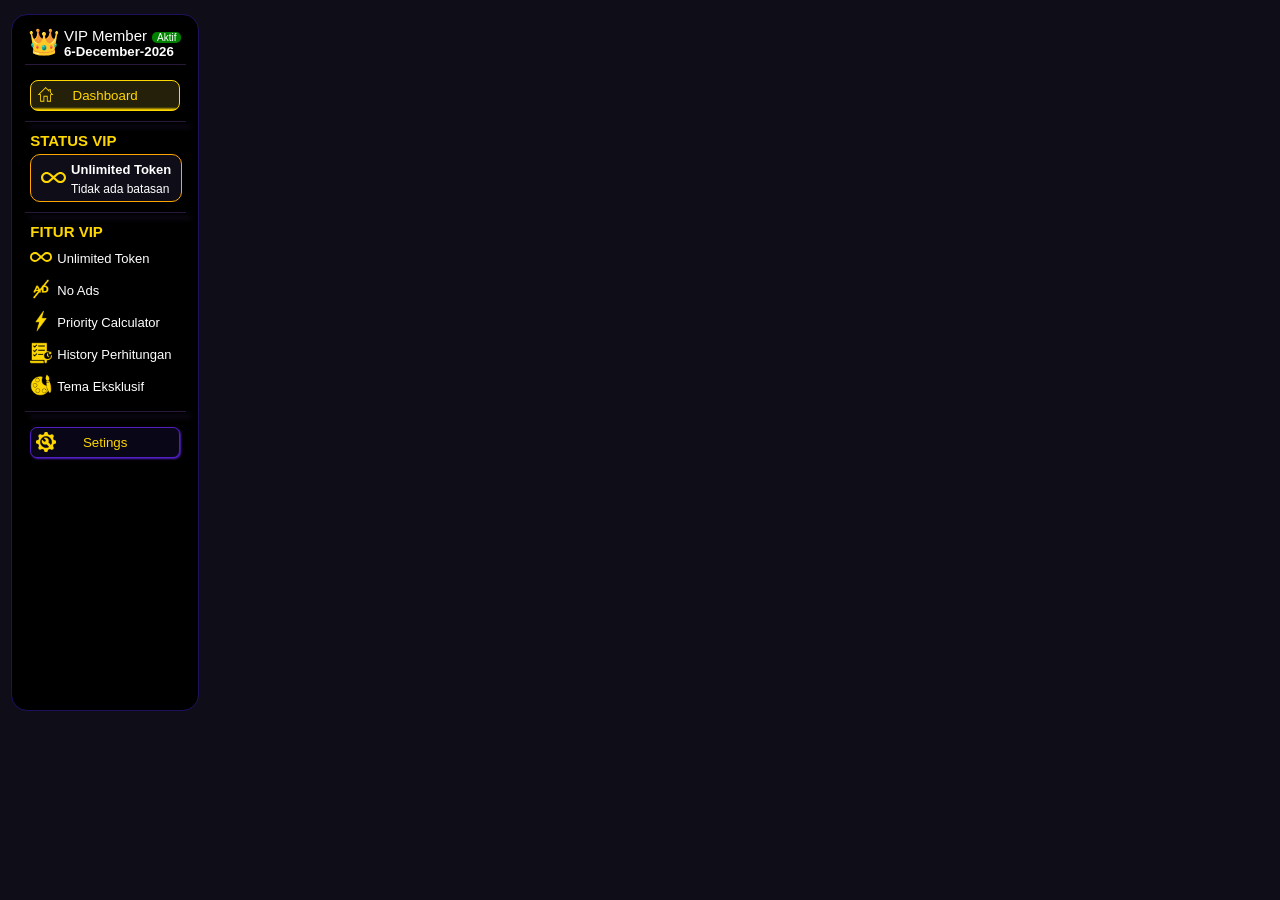
==== vip.html @ 097daad4 "feat: add new date every load the page" ====
<!doctype html>
<html lang="en">
  <head>
    <meta charset="UTF-8" />
    <meta name="viewport" content="width=device-width, initial-scale=1.0" />
    <link rel="icon" href="assets/2.png" />
    <link rel="stylesheet" href="vip.css" />
    <title>VIP Member</title>
  </head>
  <body>
    <main>
      <section class="section1">
        <div class="div_dasboard">
          <div class="div_dasboard1">
            <img src="assets/mahkota.svg" alt="icon" />
            <div>
              <h1>VIP Member</h1>
              <h5 id="waktu_aktif" class="waktu_aktif"></h5>
            </div>
          </div>
          <hr class="hr1" />
          <button class="button1">
            <img src="assets/home1.svg" />
            Dashboard
          </button>

          <hr class="hr2" />

          <div class="div_dasboard2">
            <h2>STATUS VIP</h2>
            <div class="div_dasboard3">
              <img src="assets/infinitygold.svg" />

              <div class="div_dasboard4">
                <h3>Unlimited Token</h3>
                <h4>Tidak ada batasan</h4>
              </div>
            </div>
          </div>

          <hr class="hr2" />

          <div class="div_dasboard5">
            <h2>FITUR VIP</h2>
            <div class="bungkus_list">
              <div class="list_fitur1">
                <img src="assets/infinitygold.svg" />
                <h4>Unlimited Token</h4>
              </div>

              <div class="list_fitur1">
                <img src="assets/noads.png" />
                <h4>No Ads</h4>
              </div>

              <div class="list_fitur1">
                <img src="assets/thunder.png" />
                <h4>Priority Calculator</h4>
              </div>

              <div class="list_fitur1">
                <img src="assets/history.png" />
                <h4>History Perhitungan</h4>
              </div>

              <div class="list_fitur1">
                <img src="assets/plate1.png" />
                <h4>Tema Eksklusif</h4>
              </div>
            </div>
          </div>
          <hr class="hr2" />

          <button class="button2">
            <img src="assets/seting.png" />Setings
          </button>
        </div>
      </section>
    </main>

    <script src="vip.js"></script>
  </body>
</html>
---- vip.css ----
body {
  font-family: Arial, Helvetica, sans-serif;
}

* {
  margin: 0;
  padding: 0;
}

a {
  color: black;
  text-decoration: none;
}

.section1 {
  display: flex;
  height: 100vh;
  width: 100vw;
  background-color: rgb(15, 13, 24);
}

.waktu_aktif {
  color: white;
}

.div_dasboard {
  display: flex;
  flex-direction: column;
  align-items: center;
  outline: 1.5px solid rgb(27, 17, 93);
  height: 75vh;
  width: 13vw;
  border-radius: 15px;
  margin-top: 15px;
  background-color: black;
  padding: 10px;
  transform: translateX(12px);
}

.div_dasboard1 {
  display: flex;
}

.div_dasboard1 img {
  width: 30px;
  height: auto;
}

.div_dasboard1 div {
  display: flex;
  flex-direction: column;
  margin-top: 2px;
  margin-left: 5px;
}

.div_dasboard1 h1 {
  font-size: 15px;
  font-weight: 500;
  color: white;
}

.hr1 {
  border: none;
  height: 0.5px;
  background-color: rgb(40, 25, 59);
  width: 97%;
  margin-top: 5px;
  margin-bottom: 5px;
}

.hr2 {
  border: none;
  height: 1px;
  background-color: rgb(40, 25, 59);
  box-shadow: 5px 5px 5px rgb(54, 33, 89);
  width: 97%;
  margin-top: 10px;
  margin-bottom: 5px;
}

.div_dasboard1 h1::after {
  content: "Aktif";
  background-color: green;
  color: white;
  padding: 0px 5px 0px;
  font-size: 10px;
  border-radius: 5px;
  margin-left: 5px;
}

.button1 {
  background: linear-gradient(to bottom, rgb(36, 32, 9) 90%, gold);
  border: 1px solid gold;
  border-radius: 8px;
  color: gold;
  font-weight: 500px;
  padding: 7px 10px 7px;
  margin-top: 10px;
  cursor: pointer;
  position: relative;
  width: 90%;
}

.button1 img {
  width: 20px;
  height: auto;
  position: absolute;
  top: 50%;
  left: 10%;
  transform: translate(-50%, -50%);
}

.div_dasboard2 {
  width: 90%;
}

.div_dasboard2 h2 {
  color: gold;
  font-size: 15px;
  margin-top: 5px;
  margin-bottom: 5px;
}

.div_dasboard3 {
  display: flex;
  align-items: center;
  justify-content: center;
  background-color: rgb(15, 13, 24);
  width: 100%;
  border: 1px solid orange;
  border-radius: 10px;
}

.div_dasboard3 h3 {
  color: white;
  font-size: 13px;
  margin-top: 7px;
  margin-bottom: 5px;
}

.div_dasboard3 h4 {
  color: white;
  font-size: 12px;
  margin-bottom: 5px;
  font-weight: 500;
}

.div_dasboard3 img {
  width: 25px;
  height: auto;
  margin-right: 5px;
}

.div_dasboard4 {
  display: flex;
  flex-direction: column;
}

.div_dasboard5 {
  display: flex;
  flex-direction: column;
  width: 90%;
}

.div_dasboard5 h2 {
  color: gold;
  font-size: 15px;
  margin-top: 5px;
  margin-bottom: 5px;
}

.bungkus_list {
  margin-top: 6px;
  display: flex;
  flex-direction: column;
  gap: 10px;
}

.list_fitur1 {
  display: flex;
  justify-content: left;
  width: 100%;
  position: relative;
}

.list_fitur1 img {
  width: 22px;
  height: auto;
  margin-right: 5px;
  position: relative;
  top: -5px;
  left: 0;
}

.list_fitur1 h4 {
  color: white;
  font-size: 13px;
  font-weight: 500;
}

.button2 {
  background-color: rgb(9, 7, 23);
  border: 1px solid rgb(79, 31, 192);
  box-shadow: 1px 1px 2px rgb(79, 31, 192);
  border-radius: 7px;
  width: 90%;
  color: gold;
  padding: 7px 0 7px;
  font-weight: 500;
  position: relative;
  cursor: pointer;
  margin-bottom: 10px;
  margin-top: 10px;
}

.button2 img {
  width: 20px;
  height: auto;
  margin-right: 5px;
  position: absolute;
  left: 10%;
  top: 50%;
  transform: translate(-50%, -50%);
}
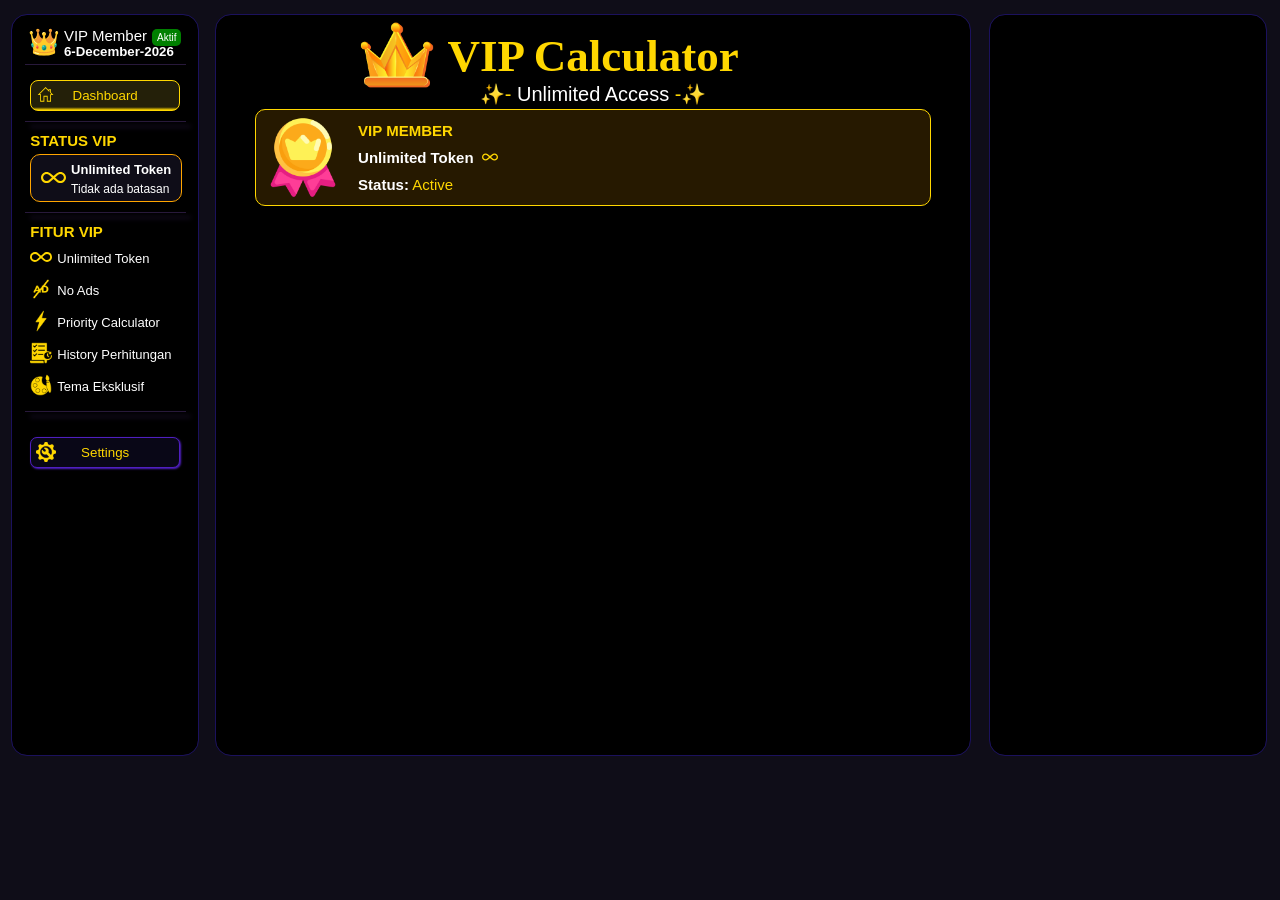
==== commit 3ade73d8: "Add new background image (bg2.png) to assets" ====
--- a/vip.html
+++ b/vip.html
@@ -72,9 +72,30 @@
           <hr class="hr2" />
 
           <button class="button2">
-            <img src="assets/seting.png" />Setings
+            <img src="assets/seting.png" />Settings
           </button>
         </div>
+
+        <div class="cal1">
+          <div class="cal2">
+            <img src="assets/crown.png" />
+            <h1>VIP Calculator</h1>
+          </div>
+          <h2 class="unacc">Unlimited Access</h2>
+
+          <div class="cal3">
+            <img src="assets/VIP.png" />
+            <div class="cal4">
+              <h2>VIP MEMBER</h2>
+              <h3>Unlimited Token</h3>
+              <h4>Status:</h4>
+            </div>
+          </div>
+        </div>
+
+        <!-- pemisah history perhitungan -->
+
+        <div class="his1"></div>
       </section>
     </main>
 
--- a/vip.css
+++ b/vip.css
@@ -28,7 +28,7 @@
   flex-direction: column;
   align-items: center;
   outline: 1.5px solid rgb(27, 17, 93);
-  height: 75vh;
+  height: 80vh;
   width: 13vw;
   border-radius: 15px;
   margin-top: 15px;
@@ -85,6 +85,7 @@
   padding: 0px 5px 0px;
   font-size: 10px;
   border-radius: 5px;
+  padding: 3px 5px 3px;
   margin-left: 5px;
 }
 
@@ -209,8 +210,11 @@
   font-weight: 500;
   position: relative;
   cursor: pointer;
-  margin-bottom: 10px;
-  margin-top: 10px;
+  margin-top: 20px;
+}
+
+.button2:active {
+  transform: scale(0.9);
 }
 
 .button2 img {
@@ -222,3 +226,124 @@
   top: 50%;
   transform: translate(-50%, -50%);
 }
+
+.cal1 {
+  display: flex;
+  flex-direction: column;
+  align-items: center;
+  background-color: black;
+  border-radius: 15px;
+  outline: 1.5px solid rgb(27, 17, 93);
+  position: relative;
+  height: 80vh;
+  width: 57.3vw;
+  transform: translateX(30px);
+  margin-top: 15px;
+  padding: 10px;
+}
+
+.cal2 {
+  display: flex;
+  font-family: "Times New Roman", Times, serif;
+  position: relative;
+}
+
+.cal2 h1 {
+  color: gold;
+  font-size: 45px;
+  margin-top: 5px;
+}
+
+.cal2 img {
+  width: 80px;
+  height: auto;
+  position: absolute;
+  top: -10px;
+  left: -90px;
+}
+
+.unacc {
+  font-size: 20px;
+  font-weight: 500;
+  color: white;
+  margin-bottom: 3px;
+}
+
+.unacc::before {
+  content: "✨- ";
+  color: gold;
+}
+
+.unacc::after {
+  content: " -✨";
+  color: gold;
+}
+
+.cal3 {
+  display: flex;
+  width: 90%;
+  height: auto;
+  gap: 15px;
+  border: 1.5px solid gold;
+  background-color: rgb(38, 25, 0);
+  border-radius: 10px;
+  padding: 7px;
+}
+
+.cal3 img {
+  width: 80px;
+  height: auto;
+}
+
+.cal4 {
+  display: flex;
+  flex-direction: column;
+  position: relative;
+}
+
+.cal4 h2 {
+  color: gold;
+  font-size: 15px;
+  margin-top: 5px;
+  margin-bottom: 5px;
+}
+
+.cal4 h3 {
+  color: white;
+  font-size: 15px;
+  margin-top: 5px;
+  margin-bottom: 5px;
+}
+
+.cal4 h3::after {
+  content: url("assets/infinitygold.svg");
+  position: absolute;
+  left: 107%;
+}
+
+.cal4 h4 {
+  color: white;
+  font-size: 15px;
+  margin-top: 5px;
+  margin-bottom: 5px;
+}
+
+.cal4 h4::after {
+  content: " Active";
+  color: gold;
+  font-weight: 500;
+}
+
+.his1 {
+  display: flex;
+  flex-direction: column;
+  background-color: black;
+  border-radius: 15px;
+  outline: 1.5px solid rgb(27, 17, 93);
+  position: relative;
+  height: 80vh;
+  width: 20vw;
+  transform: translateX(50px);
+  margin-top: 15px;
+  padding: 10px;
+}
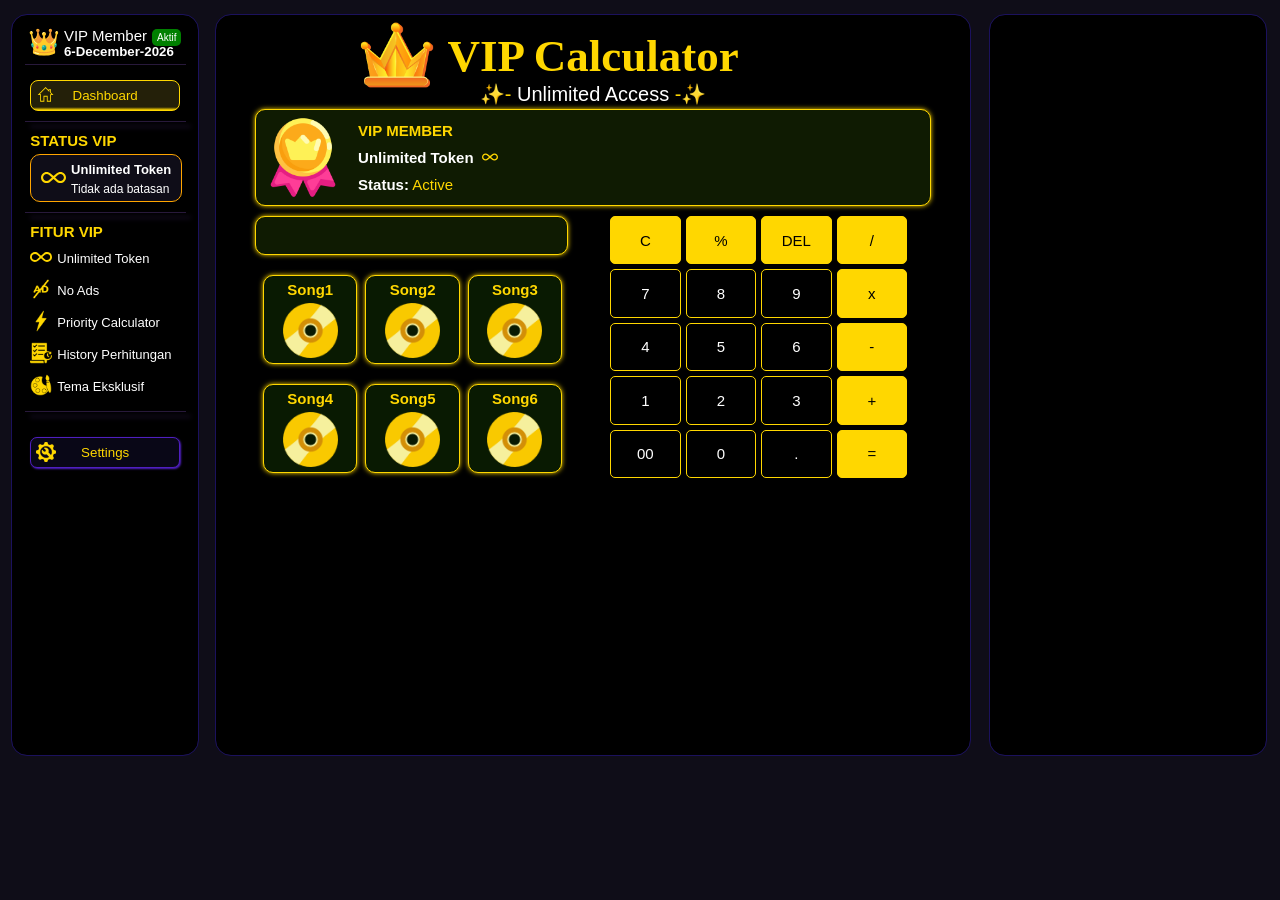
==== commit 1092f8de: "feat: add calculator interface with input and button functionality" ====
--- a/vip.html
+++ b/vip.html
@@ -91,6 +91,66 @@
               <h4>Status:</h4>
             </div>
           </div>
+
+          <div class="cal5">
+            <div class="bungkus1">
+              <input type="text" id="input1" />
+              <div class="cal6">
+                <div class="div_lagu">
+                  <h4>Song1</h4>
+                  <img src="assets/kaset.png" />
+                </div>
+
+                <div class="div_lagu">
+                  <h4>Song2</h4>
+                  <img src="assets/kaset.png" />
+                </div>
+
+                <div class="div_lagu">
+                  <h4>Song3</h4>
+                  <img src="assets/kaset.png" />
+                </div>
+
+                <div class="div_lagu">
+                  <h4>Song4</h4>
+                  <img src="assets/kaset.png" />
+                </div>
+
+                <div class="div_lagu">
+                  <h4>Song5</h4>
+                  <img src="assets/kaset.png" />
+                </div>
+
+                <div class="div_lagu">
+                  <h4>Song6</h4>
+                  <img src="assets/kaset.png" />
+                </div>
+              </div>
+            </div>
+
+            <div class="cal7">
+              <button onclick="hapus_semua()">C</button>
+              <button onclick="hitung('%')">%</button>
+              <button onclick="hapus()">DEL</button>
+              <button onclick="hitung('/')">/</button>
+              <button onclick="hitung(7)">7</button>
+              <button onclick="hitung(8)">8</button>
+              <button onclick="hitung(9)">9</button>
+              <button onclick="hitung('*')">x</button>
+              <button onclick="hitung(4)">4</button>
+              <button onclick="hitung(5)">5</button>
+              <button onclick="hitung(6)">6</button>
+              <button onclick="hitung('-')">-</button>
+              <button onclick="hitung(1)">1</button>
+              <button onclick="hitung(2)">2</button>
+              <button onclick="hitung(3)">3</button>
+              <button onclick="hitung('+')">+</button>
+              <button onclick="hitung('00')">00</button>
+              <button onclick="hitung(0)">0</button>
+              <button onclick="hitung('.')">.</button>
+              <button onclick="hasil()">=</button>
+            </div>
+          </div>
         </div>
 
         <!-- pemisah history perhitungan -->
--- a/vip.css
+++ b/vip.css
@@ -285,7 +285,8 @@
   height: auto;
   gap: 15px;
   border: 1.5px solid gold;
-  background-color: rgb(38, 25, 0);
+  box-shadow: 0 0 5px gold;
+  background-color: rgb(15, 27, 2);
   border-radius: 10px;
   padding: 7px;
 }
@@ -347,3 +348,103 @@
   margin-top: 15px;
   padding: 10px;
 }
+
+.bungkus1 {
+  width: 45%;
+  display: flex;
+  flex-direction: column;
+  align-items: center;
+}
+
+.cal5 {
+  display: flex;
+  width: 90%;
+}
+
+.cal5 input {
+  background-color: rgb(15, 27, 2);
+  border: 1.5px solid gold;
+  box-shadow: 0 0 5px gold;
+  border-radius: 10px;
+  font-size: 20px;
+  padding: 7px;
+  width: 100%;
+  color: gold;
+  margin-top: 10px;
+}
+
+.cal6 {
+  display: grid;
+  grid-template-columns: repeat(3, 1fr);
+  gap: 10px;
+  width: 100%;
+  height: auto;
+  margin-top: 10px;
+  margin-bottom: 10px;
+}
+
+.div_lagu {
+  display: flex;
+  flex-direction: column;
+  align-items: center;
+  margin-top: 10px;
+  width: 100%;
+  height: auto;
+  background-color: rgb(9, 26, 2);
+  border-radius: 10px;
+  border: 1.5px solid gold;
+  box-shadow: 0 0 5px gold;
+}
+.div_lagu h4 {
+  color: gold;
+  font-size: 15px;
+  margin-top: 5px;
+  margin-bottom: 5px;
+}
+
+.div_lagu img {
+  width: 55px;
+  height: auto;
+  margin-bottom: 5px;
+}
+
+.cal7 {
+  display: grid;
+  grid-template-columns: repeat(4, 1fr);
+  width: 45%;
+  height: auto;
+  margin-bottom: 5px;
+  gap: 5px;
+  transform: translateX(50px);
+  margin-top: 10px;
+}
+
+.cal7 button {
+  border: 0.5px solid gold;
+  border-radius: 5px;
+  color: white;
+  background-color: black;
+  font-size: 15px;
+  padding: 5px;
+  cursor: pointer;
+}
+
+.cal7 button:first-child {
+  background-color: gold;
+  color: black;
+}
+
+.cal7 button:nth-child(2) {
+  background-color: gold;
+  color: black;
+}
+
+.cal7 button:nth-child(3) {
+  background-color: gold;
+  color: black;
+}
+
+.cal7 button:nth-child(4n) {
+  background-color: gold;
+  color: black;
+}
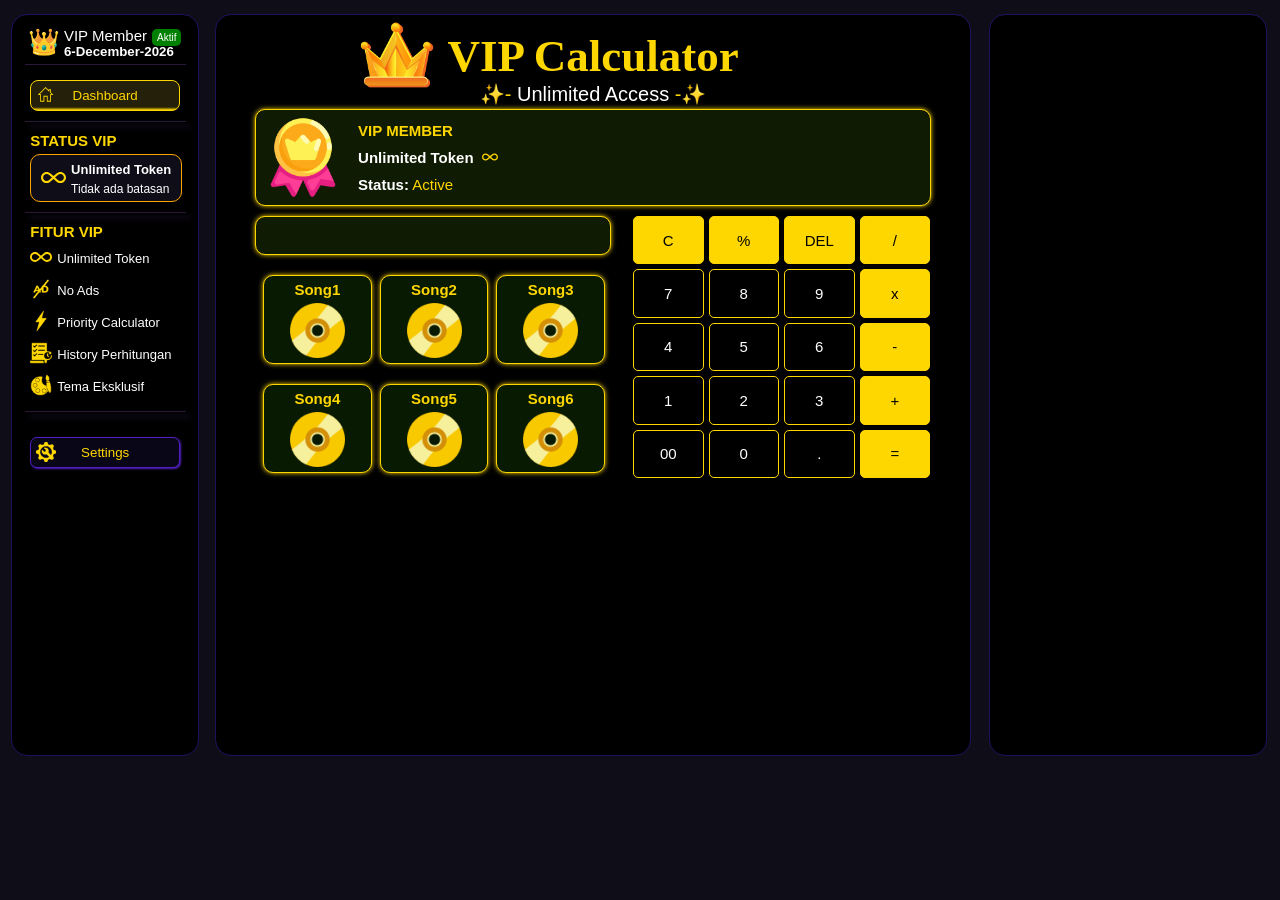
==== commit 2f486884: "feat: update input handling and add lyrics display functionality" ====
--- a/vip.html
+++ b/vip.html
@@ -96,7 +96,7 @@
             <div class="bungkus1">
               <input type="text" id="input1" />
               <div class="cal6">
-                <div class="div_lagu">
+                <div class="div_lagu" id="lagu1">
                   <h4>Song1</h4>
                   <img src="assets/kaset.png" />
                 </div>
--- a/vip.css
+++ b/vip.css
@@ -350,7 +350,7 @@
 }
 
 .bungkus1 {
-  width: 45%;
+  width: 51.5%;
   display: flex;
   flex-direction: column;
   align-items: center;
@@ -415,7 +415,7 @@
   height: auto;
   margin-bottom: 5px;
   gap: 5px;
-  transform: translateX(50px);
+  transform: translateX(30px);
   margin-top: 10px;
 }
 
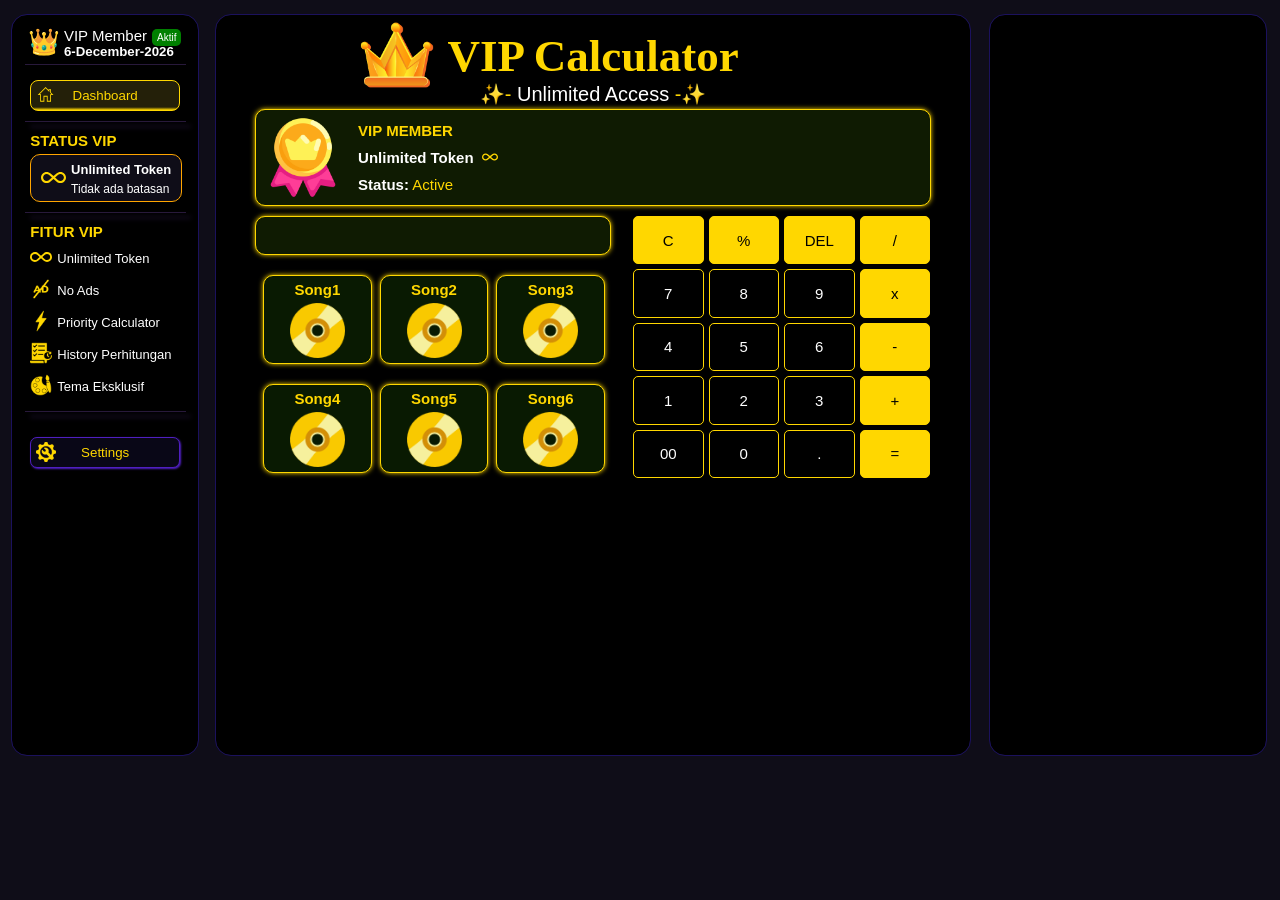
==== commit e85ac314: "feat: add audio playback functionality and update lyrics display logic" ====
--- a/vip.html
+++ b/vip.html
@@ -7,6 +7,7 @@
     <link rel="stylesheet" href="vip.css" />
     <title>VIP Member</title>
   </head>
+  <audio src="audio/Dunia Yang Nanti.mp3" type="audio/mp3" id="audio1"></audio>
   <body>
     <main>
       <section class="section1">
--- a/vip.css
+++ b/vip.css
@@ -394,6 +394,7 @@
   border-radius: 10px;
   border: 1.5px solid gold;
   box-shadow: 0 0 5px gold;
+  cursor: pointer;
 }
 .div_lagu h4 {
   color: gold;
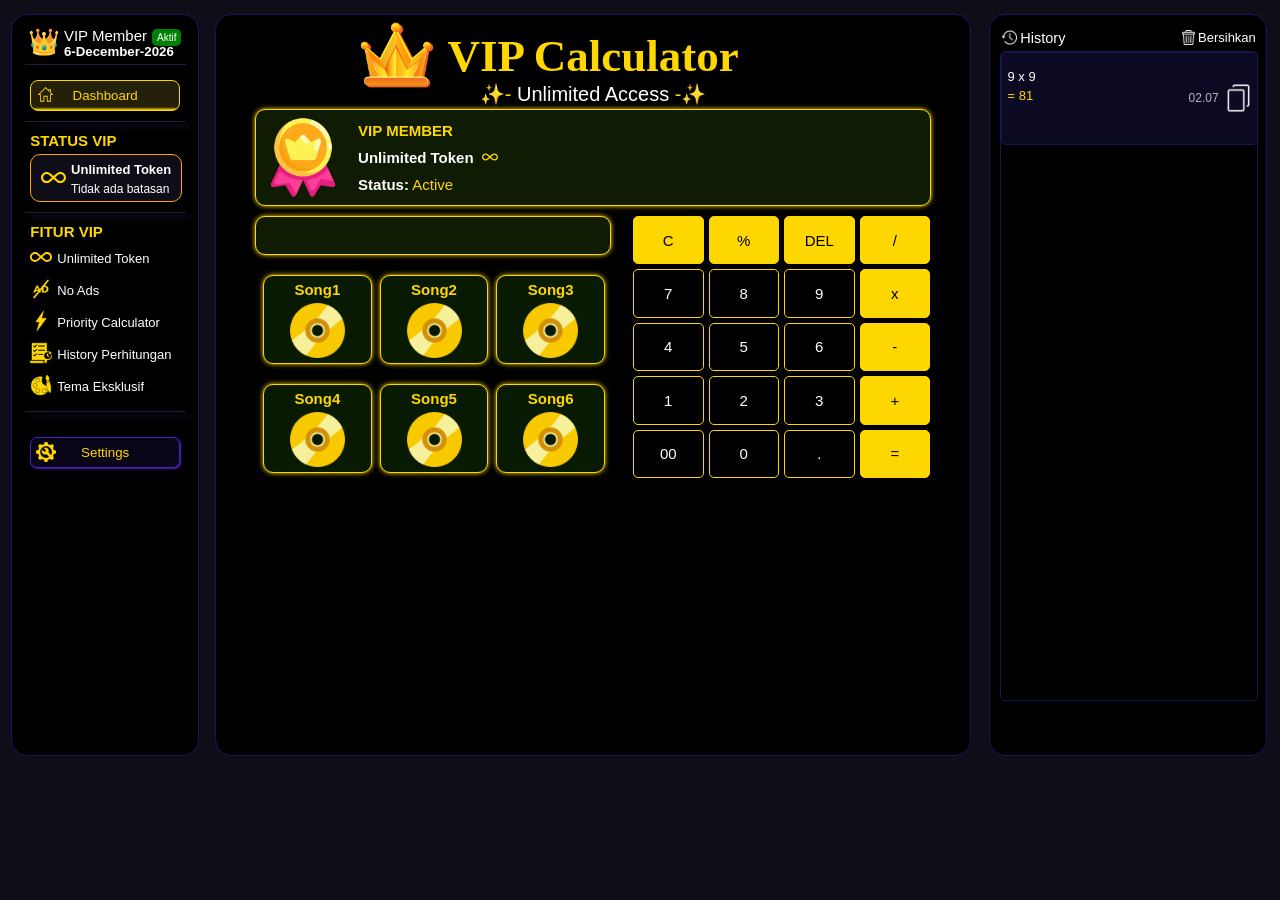
==== commit b00b59b4: "feat: enhance history display and add song rotation animation" ====
--- a/vip.html
+++ b/vip.html
@@ -99,32 +99,32 @@
               <div class="cal6">
                 <div class="div_lagu" id="lagu1">
                   <h4>Song1</h4>
-                  <img src="assets/kaset.png" />
+                  <img src="assets/kaset.png" id="kaset1" />
                 </div>
 
                 <div class="div_lagu">
                   <h4>Song2</h4>
-                  <img src="assets/kaset.png" />
+                  <img src="assets/kaset.png" id="kaset2" />
                 </div>
 
                 <div class="div_lagu">
                   <h4>Song3</h4>
-                  <img src="assets/kaset.png" />
+                  <img src="assets/kaset.png" id="kaset3" />
                 </div>
 
                 <div class="div_lagu">
                   <h4>Song4</h4>
-                  <img src="assets/kaset.png" />
+                  <img src="assets/kaset.png" id="kaset4" />
                 </div>
 
                 <div class="div_lagu">
                   <h4>Song5</h4>
-                  <img src="assets/kaset.png" />
+                  <img src="assets/kaset.png" id="kaset5" />
                 </div>
 
                 <div class="div_lagu">
                   <h4>Song6</h4>
-                  <img src="assets/kaset.png" />
+                  <img src="assets/kaset.png" id="kaset6" />
                 </div>
               </div>
             </div>
@@ -156,7 +156,26 @@
 
         <!-- pemisah history perhitungan -->
 
-        <div class="his1"></div>
+        <div class="his1">
+          <div class="div_judul">
+            <h1><img src="assets/historywhite.png" alt="history" />History</h1>
+            <h3><img src="assets/trash.png" alt="trash" />Bersihkan</h3>
+          </div>
+
+          <div class="div_history">
+            <div class="div_history1">
+              <div class="div1">
+                <h4>9 x 9</h4>
+                <h5>= 81</h5>
+              </div>
+
+              <div class="div2">
+                <h4>02.07</h4>
+                <img src="assets/copy.png" />
+              </div>
+            </div>
+          </div>
+        </div>
       </section>
     </main>
 
--- a/vip.css
+++ b/vip.css
@@ -335,20 +335,6 @@
   font-weight: 500;
 }
 
-.his1 {
-  display: flex;
-  flex-direction: column;
-  background-color: black;
-  border-radius: 15px;
-  outline: 1.5px solid rgb(27, 17, 93);
-  position: relative;
-  height: 80vh;
-  width: 20vw;
-  transform: translateX(50px);
-  margin-top: 15px;
-  padding: 10px;
-}
-
 .bungkus1 {
   width: 51.5%;
   display: flex;
@@ -409,6 +395,22 @@
   margin-bottom: 5px;
 }
 
+.div_lagu #kaset1.kaseton {
+  width: 55px;
+  height: auto;
+  margin-bottom: 5px;
+  animation: rotate 2s linear infinite;
+}
+
+@keyframes rotate {
+  from {
+    transform: rotate(0deg);
+  }
+  to {
+    transform: rotate(360deg);
+  }
+}
+
 .cal7 {
   display: grid;
   grid-template-columns: repeat(4, 1fr);
@@ -449,3 +451,125 @@
   background-color: gold;
   color: black;
 }
+
+.his1 {
+  display: flex;
+  flex-direction: column;
+  background-color: black;
+  border-radius: 15px;
+  outline: 1.5px solid rgb(27, 17, 93);
+  position: relative;
+  height: 80vh;
+  width: 20vw;
+  transform: translateX(50px);
+  margin-top: 15px;
+  padding: 10px;
+}
+
+.his1 .div_judul {
+  display: flex;
+  justify-content: space-between;
+  width: 100%;
+}
+
+.his1 .div_judul img[alt="history"] {
+  width: 15px;
+  height: auto;
+  position: absolute;
+  left: -40%;
+}
+
+.his1 .div_judul img[alt="trash"] {
+  width: 15px;
+  height: auto;
+  position: absolute;
+  left: -30%;
+}
+
+.his1 h1 {
+  color: white;
+  font-size: 14.5px;
+  margin-top: 5px;
+  margin-bottom: 5px;
+  font-weight: 500;
+  position: relative;
+  left: 8%;
+}
+
+.his1 h3 {
+  color: white;
+  font-size: 13px;
+  margin-top: 5px;
+  margin-bottom: 5px;
+  font-weight: 400;
+  position: relative;
+}
+
+.div_history {
+  height: 90%;
+  width: 100%;
+  overflow-y: auto;
+  border: 1px solid rgb(15, 26, 83);
+  border-radius: 5px;
+}
+
+.div_history1 {
+  display: flex;
+  justify-content: space-between;
+  background-color: rgb(12, 9, 35);
+  border: 1px solid rgb(15, 26, 83);
+  border-radius: 5px;
+  position: relative;
+  height: 14%;
+  width: 99.6%;
+}
+
+.div1 {
+  display: flex;
+  flex-direction: column;
+}
+
+.div1 h4 {
+  color: white;
+  font-size: 13px;
+  top: 18%;
+  left: 20%;
+  font-weight: 400;
+  position: relative;
+}
+
+.div1 h5 {
+  color: gold;
+  font-size: 13px;
+  top: 22%;
+  left: 20%;
+  font-weight: 400;
+  position: relative;
+}
+
+.div2 {
+  display: flex;
+  width: 20%;
+  position: relative;
+}
+
+.div2 h4 {
+  color: white;
+  font-size: 12px;
+  position: absolute;
+  top: 50%;
+  transform: translateY(-50%);
+  right: 75%;
+  font-weight: 400;
+  opacity: 0.7;
+}
+
+.div2 img {
+  width: 27px;
+  height: auto;
+  position: absolute;
+  right: 10%;
+  top: 50%;
+  transform: translateY(-50%);
+  cursor: pointer;
+}
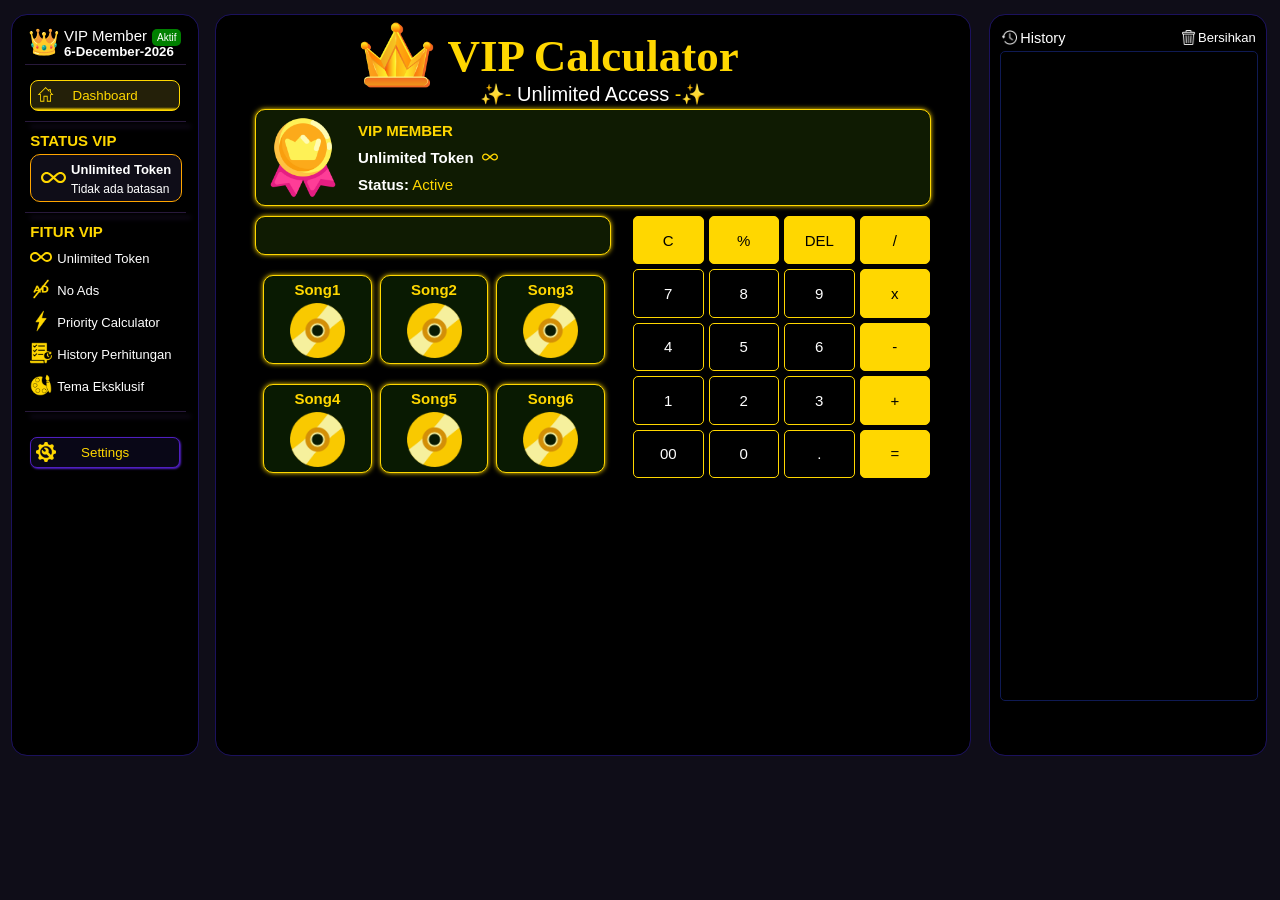
==== commit 29ae21bd: "feat: implement history rendering and clipboard copy functionality" ====
--- a/vip.html
+++ b/vip.html
@@ -162,23 +162,15 @@
             <h3><img src="assets/trash.png" alt="trash" />Bersihkan</h3>
           </div>
 
-          <div class="div_history">
-            <div class="div_history1">
-              <div class="div1">
-                <h4>9 x 9</h4>
-                <h5>= 81</h5>
-              </div>
-
-              <div class="div2">
-                <h4>02.07</h4>
-                <img src="assets/copy.png" />
-              </div>
-            </div>
-          </div>
+          <div class="div_history"></div>
         </div>
       </section>
     </main>
 
+    <div class="pop1">
+      <h1>Berhasil disalin ke Clipboard</h1>
+    </div>
+
     <script src="vip.js"></script>
   </body>
 </html>
--- a/vip.css
+++ b/vip.css
@@ -518,7 +518,6 @@
   justify-content: space-between;
   background-color: rgb(12, 9, 35);
   border: 1px solid rgb(15, 26, 83);
-  border-radius: 5px;
   position: relative;
   height: 14%;
   width: 99.6%;
@@ -573,3 +572,43 @@
   transform: translateY(-50%);
   cursor: pointer;
 }
+
+.pop1 {
+  opacity: 0;
+  position: fixed;
+}
+
+.pop1.pop1tif {
+  opacity: 0;
+  position: fixed;
+  top: 98%;
+  left: 50%;
+  transform: translate(-50%, -50%);
+  background-color: rgb(27, 27, 28);
+  border: 1px solid rgb(0, 0, 0);
+  border-radius: 7px;
+  padding: 7px;
+  font-weight: 500;
+  animation: pop1anim 1.5s ease-in-out forwards;
+}
+
+@keyframes pop1anim {
+  0% {
+    top: 98%;
+    opacity: 0;
+  }
+  50% {
+    top: 90%;
+    opacity: 1;
+  }
+  100% {
+    top: 90%;
+    opacity: 0;
+  }
+}
+
+.pop1 h1 {
+  font-size: 15px;
+  font-weight: 500;
+  color: white;
+}
